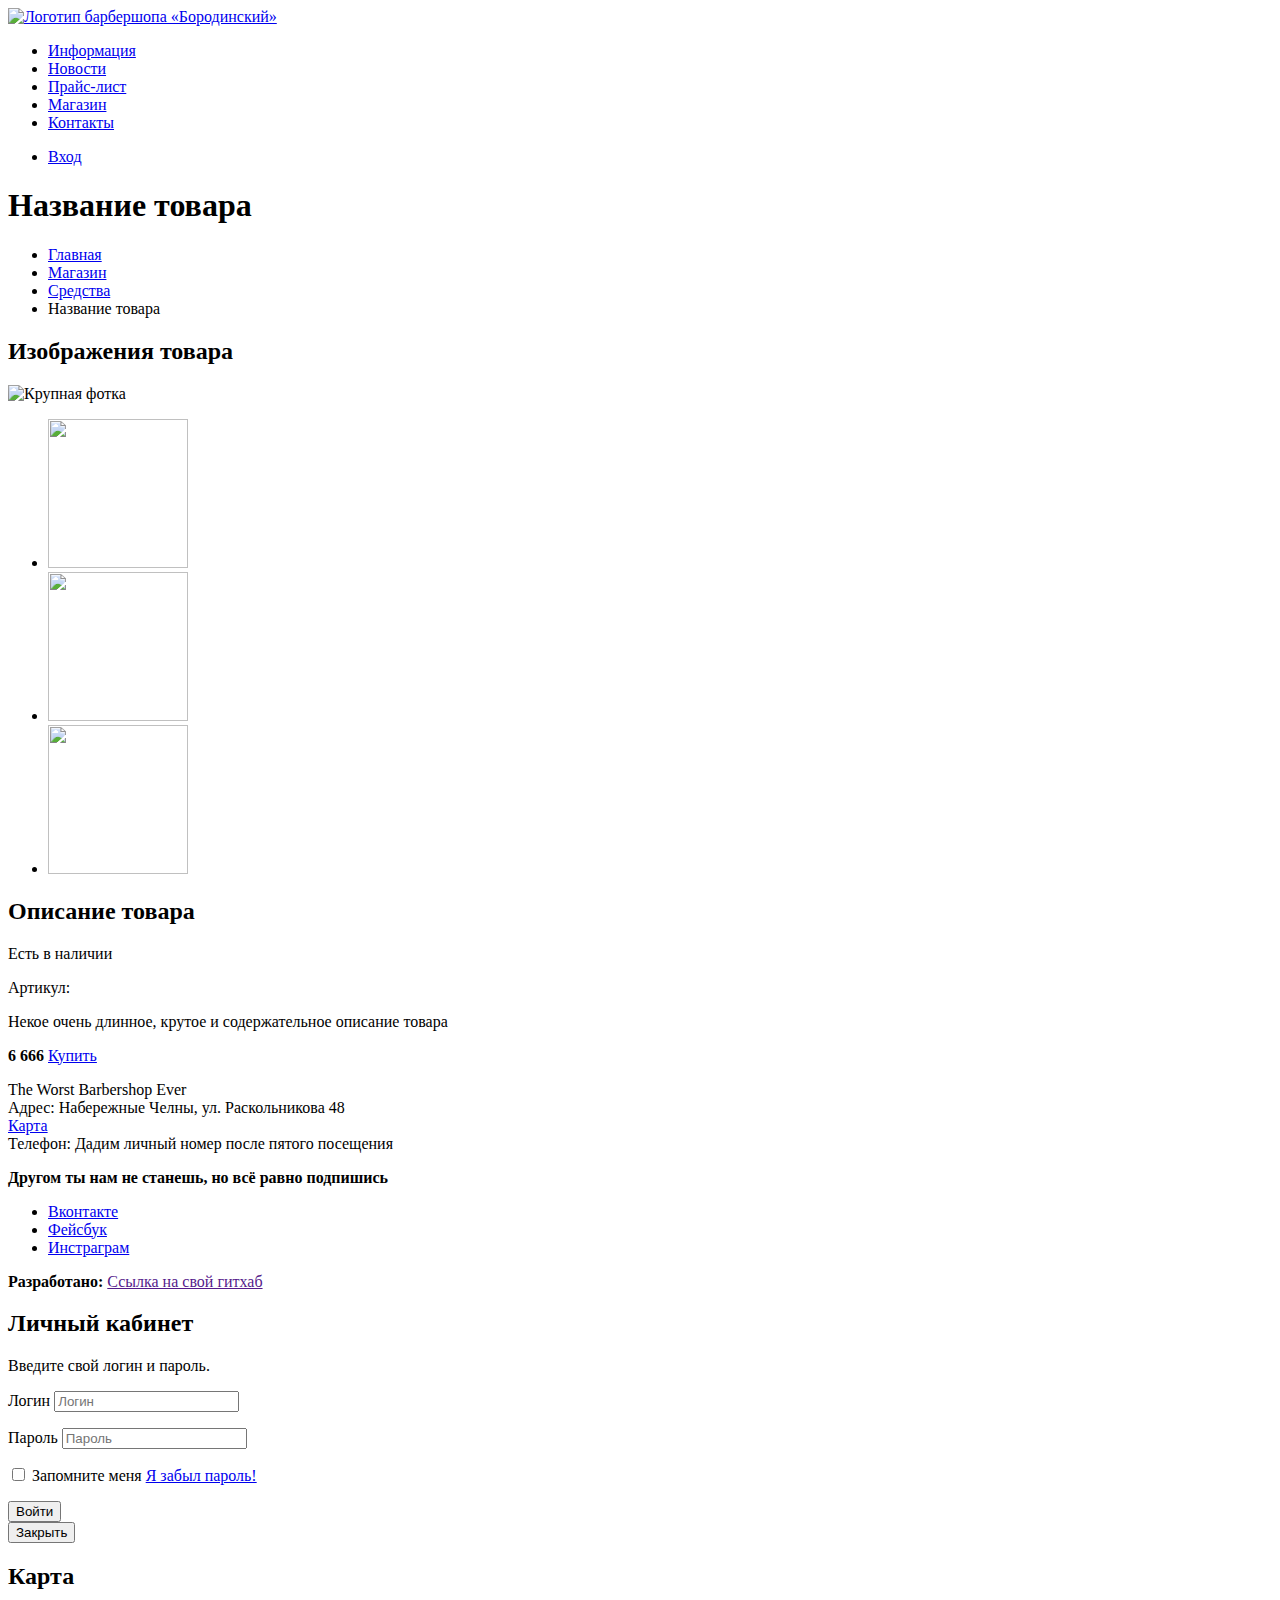
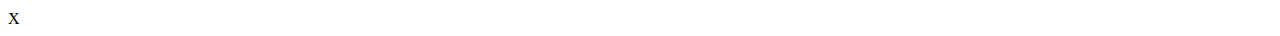
==== itemcard.html @ 500fb1c5 "Initial commit" ====
<!DOCTYPE html>
<html lang="en">
<head>
    <meta charset="UTF-8">
    <meta name="viewport" content="width=device-width, initial-scale=1.0">
    <title></title>
</head>
<body>
    <header class="main-header">
        <nav class="main-navigation">
            <a class="main-header-logo" href="index.html">
                <img src="img/logo.svg" width="111" height="24" alt="Логотип барбершопа «Бородинский»">
            </a>
            <ul class="site-navigation">
                <li>
                    <a href="info.html">Информация</a>
                </li>
                <li>
                    <a href="news.html">Новости</a>
                </li>
                <li>
                    <a href="price.html">Прайс-лист</a>
                </li>
                <li class="site-navigation-current">
                    <a href="catalog.html">Магазин</a>
                </li>
                <li>
                    <a href="contacts.html">Контакты</a>
                </li>
            </ul>
            <ul class="user-navigation">
                <li>
                    <a class="login-link" href="login.html">Вход</a>
                </li>
            </ul>
        </nav>
    </header>

    <main class="container">
        <h1 class="page-title">Название товара</h1>

        <ul class="breadcrumbs">
            <li><a href="index.html">Главная</a></li>
            <li><a href="catalog.html">Магазин</a></li>
            <li><a href="catalog.html">Средства</a></li>
            <li class="breadcrumbs-current">Название товара</li>
        </ul>

        <section class="product-photos">
            <h2 class="visyally-hidden">Изображения товара</h2>
            <p class="product-photo-full">
                <img src="img/product-big.jpg" width="460" height="498" alt="Крупная фотка">
            </p>
            <ul class="product-photo-review">
                <li><img src="img/product-small-1.jpg" width="140" height="149" alt=""></li>
                <li><img src="img/product-small-1.jpg" width="140" height="149" alt=""></li>
                <li><img src="img/product-small-1.jpg" width="140" height="149" alt=""></li>
            </ul>
        </section>

        <section class="product-info">
            <h2 class="visyally-hidden">Описание товара</h2>
            <p class="product-availability">Есть в наличии</p>
            <p class="product-article">Артикул: </p>
            <p class="product-text">Некое очень длинное, крутое и содержательное описание
                товара
            </p>
            
            <p class="product-price">
                <b>6 666</b>
                <a class="button" href="#">Купить</a>
            </p>
        </section>
    </main>

    <footer class="main-footer">

        <p class="footer-contacts">
            The Worst Barbershop Ever <br>
            Адрес: Набережные Челны, ул. Раскольникова 48 <br>
            <a href="map.html">Карта</a> <br>
            Телефон: Дадим личный номер после пятого посещения
        </p>

         <div class="footer-social">
             <b>Другом ты нам не станешь, но всё равно подпишись</b>
             <ul>
             <li><a class="social-button" href="#">Вконтакте</a></li>
             <li> <a class="social-button" href="#">Фейсбук</a></li>
             <li><a class="social-button" href="#">Инстраграм</a></li>
            </ul>
         </div>
         
         <p class="footer-copyright">
            <b>Разработано: </b>
            <a class="button" href="">Ссылка на свой гитхаб</a>
        </p>
    </footer>

    <section class="modal modal-login">
        <h2>Личный кабинет</h2>
        <p>Введите свой логин и пароль.</p>
        <form class="login-form" action="https://echo.htmlacademy.ru" method="post">
            <p>
                <label class="visually-hidden" for="user-login">Логин</label>
                <input class="login-icon-user" id="user-login" type="text" name="login" placeholder="Логин">
            </p>
            <p>
                <label class="visually-hidden" for="user-password">Пароль</label>
                <input class="login-icon-password" id="user-password" type="password" name="password" placeholder="Пароль">
            </p>
            <p class="login-password-info">
                <label class="login-checkbox">
                    <input type="checkbox" name="remember" class="visually-hidden">
                    <span class="checkbox-indicator"></span>
                    Запомните меня
                </label>
                <a class="restore" href="#">Я забыл пароль!</a>
            </p>
            <button class="button" type="submit">Войти</button>
        </form>
        <button class="modal-close" type="button">Закрыть</button>
    </section>

    <section class="modal modal-map">
        <h2 class="visually-hidden">Карта</h2>
        <span class="modal-close">X</span>
    </section>
</body>
</html>
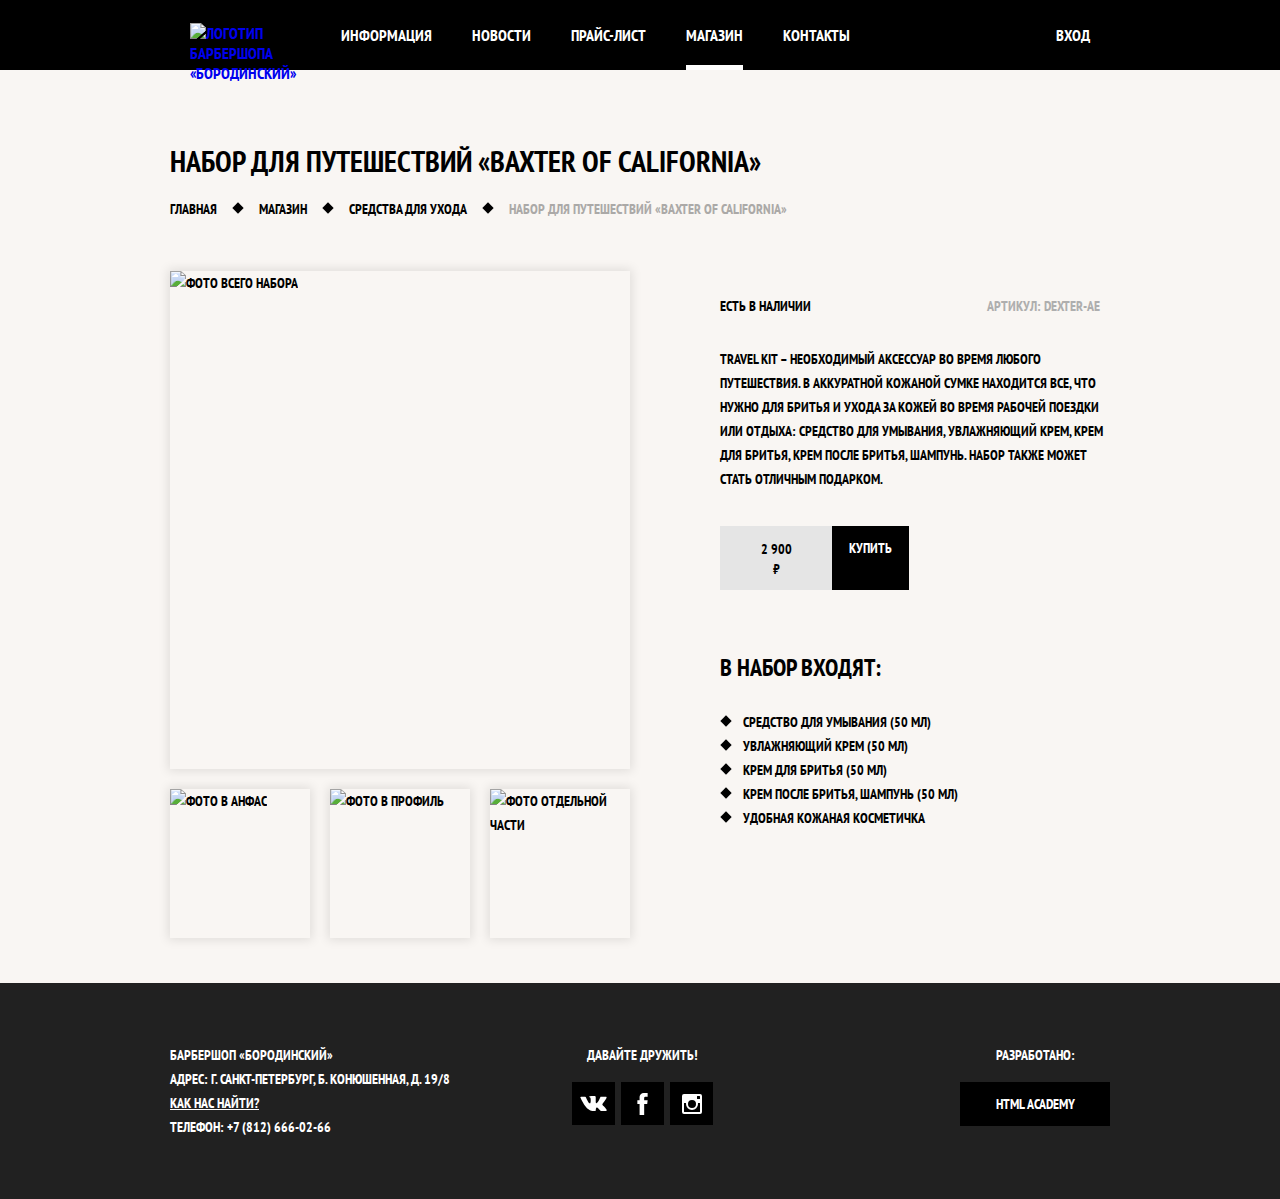
==== commit 90296aa8: "Almost done" ====
--- a/itemcard.html
+++ b/itemcard.html
@@ -1,13 +1,19 @@
 <!DOCTYPE html>
-<html lang="en">
+<html lang="ru">
+
 <head>
     <meta charset="UTF-8">
-    <meta name="viewport" content="width=device-width, initial-scale=1.0">
-    <title></title>
+    <title>Барбершоп «Бородинский»</title>
+    <link href="https://fonts.googleapis.com/css?family=PT+Sans+Narrow:400,700&amp;subset=latin,cyrillic"
+        rel="stylesheet">
+    <link href="css/normalize.css" rel="stylesheet">
+    <link href="css/style.css" rel="stylesheet">
 </head>
-<body>
+
+<body class="inner-page">
+
     <header class="main-header">
-        <nav class="main-navigation">
+        <nav class="main-navigation container">
             <a class="main-header-logo" href="index.html">
                 <img src="img/logo.svg" width="111" height="24" alt="Логотип барбершопа «Бородинский»">
             </a>
@@ -19,7 +25,7 @@
                     <a href="news.html">Новости</a>
                 </li>
                 <li>
-                    <a href="price.html">Прайс-лист</a>
+                    <a href="price-list.html">Прайс-лист</a>
                 </li>
                 <li class="site-navigation-current">
                     <a href="catalog.html">Магазин</a>
@@ -37,94 +43,121 @@
     </header>
 
     <main class="container">
-        <h1 class="page-title">Название товара</h1>
+
+        <h1 class="page-title">Набор для путешествий «Baxter of California»</h1>
 
         <ul class="breadcrumbs">
-            <li><a href="index.html">Главная</a></li>
-            <li><a href="catalog.html">Магазин</a></li>
-            <li><a href="catalog.html">Средства</a></li>
-            <li class="breadcrumbs-current">Название товара</li>
+            <li>
+                <a href="index.html">Главная</a>
+            </li>
+            <li>
+                <a href="#">Магазин</a>
+            </li>
+            <li>
+                <a href="#">Средства для ухода</a>
+            </li>
+            <li class="breadcrumbs-current">Набор для путешествий «Baxter of California»</li>
         </ul>
 
-        <section class="product-photos">
-            <h2 class="visyally-hidden">Изображения товара</h2>
-            <p class="product-photo-full">
-                <img src="img/product-big.jpg" width="460" height="498" alt="Крупная фотка">
-            </p>
-            <ul class="product-photo-review">
-                <li><img src="img/product-small-1.jpg" width="140" height="149" alt=""></li>
-                <li><img src="img/product-small-1.jpg" width="140" height="149" alt=""></li>
-                <li><img src="img/product-small-1.jpg" width="140" height="149" alt=""></li>
-            </ul>
-        </section>
+        <div class="catalog-columns">
 
-        <section class="product-info">
-            <h2 class="visyally-hidden">Описание товара</h2>
-            <p class="product-availability">Есть в наличии</p>
-            <p class="product-article">Артикул: </p>
-            <p class="product-text">Некое очень длинное, крутое и содержательное описание
-                товара
-            </p>
-            
-            <p class="product-price">
-                <b>6 666</b>
-                <a class="button" href="#">Купить</a>
-            </p>
-        </section>
+            <section class="product-photos">
+                <h2 class="visually-hidden">Изображения товара</h2>
+                <p class="product-photo-full">
+                    <img src="img/product-big.jpg" width="460" height="498" alt="Фото всего набора">
+                </p>
+                <ul class="product-photo-preview">
+                    <li>
+                        <img src="img/product-small-1.jpg" width="140" height="149" alt="Фото в анфас">
+                    </li>
+                    <li>
+                        <img src="img/product-small-2.jpg" width="140" height="149" alt="Фото в профиль">
+                    </li>
+                    <li>
+                        <img src="img/product-small-3.jpg" width="140" height="149" alt="Фото отдельной части">
+                    </li>
+                </ul>
+            </section>
+
+            <section class="product-info">
+                <h2 class="visually-hidden">Описание товара</h2>
+                <div class="product-description">
+                    <p class="product-availability">Есть в наличии</p>
+                    <p class="product-article">Артикул: dexter-ae</p>
+                </div>
+                <p class="product-text">Travel Kit – необходимый аксессуар во время любого путешествия. В аккуратной
+                    кожаной сумке находится все,
+                    что нужно для бритья и ухода за кожей во время рабочей поездки или отдыха: средство для умывания,
+                    увлажняющий
+                    крем, крем для бритья, крем после бритья, шампунь. Набор также может стать отличным подарком.</p>
+                <p class="product-price">
+                    <b>2 900 ₽</b>
+                    <a class="button" href="#">Купить</a>
+                </p>
+                <h3>В набор входят:</h3>
+                <ul>
+                    <li>Средство для умывания (50 мл)</li>
+                    <li>Увлажняющий крем (50 мл)</li>
+                    <li>Крем для бритья (50 мл)</li>
+                    <li>Крем после бритья, шампунь (50 мл)</li>
+                    <li>Удобная кожаная косметичка</li>
+                </ul>
+            </section>
+        </div>
+
     </main>
 
     <footer class="main-footer">
-
-        <p class="footer-contacts">
-            The Worst Barbershop Ever <br>
-            Адрес: Набережные Челны, ул. Раскольникова 48 <br>
-            <a href="map.html">Карта</a> <br>
-            Телефон: Дадим личный номер после пятого посещения
-        </p>
-
-         <div class="footer-social">
-             <b>Другом ты нам не станешь, но всё равно подпишись</b>
-             <ul>
-             <li><a class="social-button" href="#">Вконтакте</a></li>
-             <li> <a class="social-button" href="#">Фейсбук</a></li>
-             <li><a class="social-button" href="#">Инстраграм</a></li>
-            </ul>
-         </div>
-         
-         <p class="footer-copyright">
-            <b>Разработано: </b>
-            <a class="button" href="">Ссылка на свой гитхаб</a>
-        </p>
+        <div class="container">
+            <p class="footer-contacts">
+                Барбершоп «Бородинский»
+                <br> Адрес: г. Санкт-Петербург, Б. Конюшенная, д. 19/8
+                <br>
+                <a href="map.html">Как нас найти?</a>
+                <br> Телефон: +7 (812) 666-02-66
+            </p>
+            <div class="footer-social">
+                <b>Давайте дружить!</b>
+                <ul>
+                    <li>
+                        <a class="social-button" href="#">
+                            <span class="visually-hidden">Вконтакте</span>
+                            <svg xmlns="http://www.w3.org/2000/svg" width="27" height="15" viewBox="0 0 26.14 14.91">
+                                <path
+                                    d="M26 13.47l-.09-.17a13.55 13.55 0 0 0-2.6-3q-.87-.83-1.1-1.12A1 1 0 0 1 22 8a10.27 10.27 0 0 1 1.22-1.78l.88-1.16q2.35-3.13 2-4L26 .94a.8.8 0 0 0-.4-.22 2.14 2.14 0 0 0-.87 0h-3.92a.51.51 0 0 0-.27 0h-.3a.6.6 0 0 0-.15.14.93.93 0 0 0-.14.24 22.22 22.22 0 0 1-1.46 3.06q-.5.84-.93 1.46a7 7 0 0 1-.71.91 4.94 4.94 0 0 1-.52.47q-.23.18-.35.15l-.23-.05a.9.9 0 0 1-.31-.33 1.49 1.49 0 0 1-.16-.53v-.55-.65-.57-1.12-1-.75a3.14 3.14 0 0 0 0-.62 2.12 2.12 0 0 0-.14-.44.73.73 0 0 0-.28-.33 1.57 1.57 0 0 0-.46-.18A9 9 0 0 0 12.57 0a8.93 8.93 0 0 0-3.25.33 1.83 1.83 0 0 0-.52.41q-.25.3-.07.33a1.67 1.67 0 0 1 1.16.59l.08.16a2.6 2.6 0 0 1 .19.63 6.32 6.32 0 0 1 .12 1 10.59 10.59 0 0 1 0 1.7q-.07.71-.13 1.1a2.21 2.21 0 0 1-.18.64 2.69 2.69 0 0 1-.16.3l-.07.07a1 1 0 0 1-.37.07.86.86 0 0 1-.46-.19 3.27 3.27 0 0 1-.56-.52 7 7 0 0 1-.66-.93q-.37-.6-.76-1.42l-.22-.39q-.2-.38-.56-1.11t-.62-1.43A.9.9 0 0 0 5.2.9h-.07a.93.93 0 0 0-.22-.16A1.44 1.44 0 0 0 4.6.65L.87.68A1 1 0 0 0 .1.94L0 1a.44.44 0 0 0 0 .22 1.08 1.08 0 0 0 .08.37Q.9 3.53 1.86 5.31t1.66 2.87Q4.23 9.27 5 10.24t1 1.24l.37.41.34.33a8.06 8.06 0 0 0 1 .78 16.34 16.34 0 0 0 1.4.9 7.6 7.6 0 0 0 1.79.72 6.19 6.19 0 0 0 2 .22h1.57a1.08 1.08 0 0 0 .72-.3l.05-.07a.9.9 0 0 0 .1-.25 1.38 1.38 0 0 0 0-.37 4.48 4.48 0 0 1 .09-1.05 2.77 2.77 0 0 1 .23-.71 1.74 1.74 0 0 1 .29-.4 1.19 1.19 0 0 1 .23-.2h.11a.86.86 0 0 1 .77.21 4.52 4.52 0 0 1 .83.79q.39.47.93 1.05a6.41 6.41 0 0 0 1 .87l.27.16a3.31 3.31 0 0 0 .71.3 1.53 1.53 0 0 0 .76.07l3.48-.05a1.58 1.58 0 0 0 .8-.17.68.68 0 0 0 .34-.37 1.06 1.06 0 0 0 0-.46 1.71 1.71 0 0 0-.1-.36z"
+                                    fill="#fff" />
+                            </svg>
+                        </a>
+                    </li>
+                    <li>
+                        <a class="social-button" href="#">
+                            <span class="visually-hidden">Фейсбук</span>
+                            <svg xmlns="http://www.w3.org/2000/svg" width="19" height="22" viewBox="0 0 10.15 21.74">
+                                <path
+                                    d="M3.34 1.12A4.77 4.77 0 0 1 6.53 0h3.61v3.81H7.81a1.07 1.07 0 0 0-1.09.83v2.55h3.42c-.08 1.23-.24 2.45-.41 3.67h-3v10.87H2.21V10.86H0V7.21h2.19V3.66a3.83 3.83 0 0 1 1.15-2.54z"
+                                    fill="#fff" />
+                            </svg>
+                        </a>
+                    </li>
+                    <li>
+                        <a class="social-button" href="#">
+                            <span class="visually-hidden">Инстаграм</span>
+                            <svg xmlns="http://www.w3.org/2000/svg" width="20" height="20" viewBox="0 0 20 20">
+                                <path
+                                    d="M18 0H2a2 2 0 0 0-2 2v16a2 2 0 0 0 2 2h16a2 2 0 0 0 2-2V2a2 2 0 0 0-2-2zm-8 6a4 4 0 1 1-4 4 4 4 0 0 1 4-4zM2.5 18a.47.47 0 0 1-.5-.5V9h2.1a3.4 3.4 0 0 0-.1 1 6 6 0 1 0 12 0 3.4 3.4 0 0 0-.1-1H18v8.5a.47.47 0 0 1-.5.5zM18 4.5a.47.47 0 0 1-.5.5h-2a.47.47 0 0 1-.5-.5v-2a.47.47 0 0 1 .5-.5h2a.47.47 0 0 1 .5.5z"
+                                    fill="#fff" />
+                            </svg>
+                        </a>
+                    </li>
+                </ul>
+            </div>
+            <p class="footer-copyright">
+                <b>Разработано:</b>
+                <a class="button" href="https://htmlacademy.ru">HTML Academy</a>
+            </p>
+        </div>
     </footer>
 
-    <section class="modal modal-login">
-        <h2>Личный кабинет</h2>
-        <p>Введите свой логин и пароль.</p>
-        <form class="login-form" action="https://echo.htmlacademy.ru" method="post">
-            <p>
-                <label class="visually-hidden" for="user-login">Логин</label>
-                <input class="login-icon-user" id="user-login" type="text" name="login" placeholder="Логин">
-            </p>
-            <p>
-                <label class="visually-hidden" for="user-password">Пароль</label>
-                <input class="login-icon-password" id="user-password" type="password" name="password" placeholder="Пароль">
-            </p>
-            <p class="login-password-info">
-                <label class="login-checkbox">
-                    <input type="checkbox" name="remember" class="visually-hidden">
-                    <span class="checkbox-indicator"></span>
-                    Запомните меня
-                </label>
-                <a class="restore" href="#">Я забыл пароль!</a>
-            </p>
-            <button class="button" type="submit">Войти</button>
-        </form>
-        <button class="modal-close" type="button">Закрыть</button>
-    </section>
+</body>
 
-    <section class="modal modal-map">
-        <h2 class="visually-hidden">Карта</h2>
-        <span class="modal-close">X</span>
-    </section>
-</body>
 </html>--- a/css/style.css
+++ b/css/style.css
@@ -0,0 +1,1272 @@
+body {
+  min-width: 960px;
+  margin: 0;
+  padding: 0;
+
+  font-family: "PT Sans Narrow", Arial, sans-serif;
+  font-size: 14px;
+  line-height: 24px;
+  font-weight: 700;
+  color: #ffffff;
+  text-transform: uppercase;
+
+  background-color: #000000;
+  background-image: url("img/bg.jpg");
+  background-position: top center;
+  background-repeat: no-repeat;
+}
+
+a {
+  text-decoration: none;
+}
+
+img {
+  max-width: 100%;
+  height: auto;
+}
+
+.visually-hidden:not(:focus):not(:active),
+input[type="checkbox"].visually-hidden,
+input[type="radio"].visually-hidden {
+  position: absolute;
+
+  width: 1px;
+  height: 1px;
+  margin: -1px;
+  border: 0;
+  padding: 0;
+
+  white-space: nowrap;
+
+  clip-path: inset(100%);
+  clip: rect(0 0 0 0);
+  overflow: hidden;
+}
+
+.inner-page {
+  color: #000000;
+
+  background-color: #f9f6f3;
+  background-image: url("img/pattern-light.jpg");
+  background-position: 0 0;
+  background-repeat: repeat;
+}
+
+.main-header {
+  margin-bottom: 75px;
+}
+
+.inner-page .main-header {
+  margin-bottom: 70px;
+
+  background-color: #000000;
+}
+
+.button {
+  display: inline-block;
+  margin-right: 16px;
+  padding: 10px 30px;
+
+  font: inherit;
+  text-align: center;
+  color: #ffffff;
+  vertical-align: middle;
+  text-transform: uppercase;
+
+  background-color: #000000;
+  border: none;
+}
+
+.button:hover,
+.button:focus,
+.button:active {
+  background-color: #663d15;
+}
+
+.button.disabled,
+.button:disabled {
+  cursor: default;
+  opacity: 0.5;
+  background-color: #000000;
+}
+
+.main-navigation {
+  display: flex;
+  flex-direction: column;
+  align-items: center;
+
+  font-size: 16px;
+  line-height: 20px;
+  color: #ffffff;
+
+  background-color: transparent;
+}
+
+.inner-page .main-navigation {
+  align-items: flex-start;
+  flex-direction: row;
+}
+
+.main-navigation .container {
+  display: flex;
+}
+
+.main-header-logo {
+  order: 2;
+  width: 368px;
+  height: 153px;
+}
+
+.inner-page .main-header-logo {
+  order: 0;
+
+  width: 111px;
+  height: 24px;
+  padding: 23px 20px;
+}
+
+.main-navigation-wrapper {
+  width: 100%;
+  margin-bottom: 60px;
+
+  background-color: #000000;
+}
+
+.main-navigation-wrapper .container {
+  display: flex;
+  justify-content: space-between;
+}
+
+
+.site-navigation,
+.user-navigation {
+  list-style: none;
+  margin: 0;
+  padding: 0;
+}
+
+.site-navigation {
+  display: flex;
+  flex-wrap: wrap;
+  width: 620px;
+}
+
+.user-navigation {
+  display: flex;
+  max-width: 140px;
+}
+
+.inner-page .user-navigation {
+  margin-left: auto;
+}
+
+.site-navigation a,
+.user-navigation a {
+  display: block;
+  padding: 25px 20px;
+
+  vertical-align: middle;
+  color: #ffffff;
+}
+
+.site-navigation a:hover,
+.site-navigation a:focus,
+.user-navigation a:hover,
+.user-navigation a:focus {
+  background-color: #242424;
+}
+
+.site-navigation-current {
+  position: relative;
+}
+
+.site-navigation-current a:not([href]) {
+  background-color: #000000;
+}
+
+.site-navigation-current::after {
+  content: "";
+  position: absolute;
+  right: 20px;
+  left: 20px;
+  bottom: 0;
+  height: 5px;
+  background-color: #ffffff;
+}
+
+.user-navigation .login-link {
+  position: relative;
+  padding-left: 50px;
+}
+
+.login-link::before {
+  content: "";
+
+  position: absolute;
+  top: 27px;
+  left: 24px;
+
+  width: 16px;
+  height: 18px;
+
+  background-image: url("img/login.svg");
+  background-repeat: no-repeat;
+  background-position: 0 0;
+
+  opacity: 0.3;
+}
+
+.login-link:hover::before,
+.login-link:focus::before,
+.login-link:active::before {
+  opacity: 1;
+}
+
+.container {
+  width: 940px;
+  margin: 0 auto;
+  padding: 0 10px;
+}
+
+.features {
+  margin-bottom: 80px;
+}
+
+.features-list {
+  display: flex;
+  justify-content: space-between;
+  margin: 0;
+  padding: 0;
+
+  list-style: none;
+}
+
+.feature-item {
+  width: 300px;
+
+  text-align: center;
+}
+
+.feature-item h3 {
+  position: relative;
+
+  margin: 0;
+  margin-bottom: 60px;
+
+  font-size: 30px;
+  line-height: 42px;
+}
+
+.feature-item h3::after {
+  content: "";
+
+  position: absolute;
+  bottom: -30px;
+  left: 50%;
+
+  width: 20px;
+  height: 20px;
+  margin-left: -10px;
+
+  background-color: #ffffff;
+
+  transform: rotate(45deg);
+}
+
+.feature-item p {
+  margin: 0 10px;
+}
+
+.index-columns {
+  display: flex;
+  justify-content: space-between;
+  padding: 50px 80px;
+  margin-bottom: 35px;
+
+  color: #000000;
+
+  background-color: #f8f5f2;
+  background-image:
+    url("img/line.png"),
+    url("img/pattern-light.jpg");
+  background-position: center, 0 0;
+  background-repeat: no-repeat, repeat;
+}
+
+.index-columns h2 {
+  margin: 0;
+  margin-bottom: 25px;
+
+  font-size: 30px;
+  line-height: 42px;
+}
+
+.news {
+  width: 380px;
+}
+
+.news-list {
+  margin: 0;
+  margin-bottom: 25px;
+  padding: 0;
+
+  list-style: none;
+}
+
+.news-item {
+  margin-bottom: 25px;
+}
+
+.news-item p {
+  margin: 0;
+}
+
+.news-item time {
+  text-transform: none;
+}
+
+.gallery {
+  width: 300px;
+}
+
+.gallery-container {
+  position: relative;
+
+  height: 260px;
+}
+
+.gallery-content {
+  height: 164px;
+  margin: 0;
+
+  background-color: #cccccc;
+  border: 7px solid #ffffff;
+}
+
+.gallery-content img {
+  width: 286px;
+  height: 164px;
+}
+
+.gallery-button {
+  box-sizing: border-box;
+  position: absolute;
+  bottom: 0;
+
+  width: 140px;
+  margin: 0;
+}
+
+.gallery-button-back {
+  left: 0;
+}
+
+.gallery-button-next {
+  right: 0;
+}
+
+.contacts {
+  width: 380px;
+}
+
+.contacts p {
+  margin: 0;
+  margin-bottom: 25px;
+}
+
+.appointment {
+  width: 300px;
+}
+
+.appointment-info {
+  margin: 0;
+  margin-bottom: 15px;
+}
+
+.appointment-form {
+  display: flex;
+  flex-wrap: wrap;
+  justify-content: space-between;
+}
+
+.appointment-item {
+  width: 140px;
+  margin: 0;
+  margin-bottom: 10px;
+}
+
+.appointment-item label {
+  display: block;
+  margin-bottom: 9px;
+  margin-left: 15px;
+}
+
+.appointment-item input {
+  box-sizing: border-box;
+  width: 140px;
+  padding-top: 8px;
+  padding-left: 15px;
+  padding-right: 15px;
+  padding-bottom: 7px;
+
+  font: inherit;
+
+  background-color: transparent;
+  border: 2px solid #000000;
+}
+
+.appointment-item input:focus {
+  border-color: #663d15;
+}
+
+.appointment .button {
+  display: block;
+  width: 100%;
+  margin-top: 10px;
+  margin-right: 0;
+}
+
+.page-title {
+  margin: 0;
+  margin-bottom: 15px;
+  padding: 0;
+
+  font-size: 30px;
+  line-height: 42px;
+}
+
+.breadcrumbs {
+  display: flex;
+  justify-content: flex-start;
+  flex-wrap: wrap;
+  padding: 0;
+  margin: 0;
+  margin-bottom: 50px;
+
+  list-style: none;
+}
+
+.breadcrumbs li {
+  position: relative;
+
+  margin-right: 42px;
+}
+
+.breadcrumbs li:last-child {
+  margin-right: 0;
+}
+
+.breadcrumbs li::after {
+  content: "";
+
+  position: absolute;
+  top: 7px;
+  right: -25px;
+
+  width: 8px;
+  height: 8px;
+
+  background-color: #000000;
+
+  transform: rotate(45deg);
+}
+
+.breadcrumbs a {
+  color: #000000;
+}
+
+.breadcrumbs a:hover,
+.breadcrumbs a:focus {
+  text-decoration: underline;
+}
+
+.breadcrumbs-current {
+  color: #aba9a7;
+}
+
+.breadcrumbs-current::after {
+  display: none;
+}
+
+.catalog-columns {
+  display: flex;
+  justify-content: space-between;
+}
+
+.filters {
+  width: 180px;
+}
+
+.filter fieldset {
+  padding: 0;
+  margin: 0;
+  margin-bottom: 30px;
+
+  border: none;
+}
+
+.filter fieldset:first-child {
+  margin-bottom: 35px;
+}
+
+.filter legend {
+  margin-bottom: 26px;
+
+  font-size: 24px;
+  line-height: 30px;
+}
+
+.filter ul {
+  padding: 0;
+  margin: 0;
+
+  list-style: none;
+  line-height: 18px;
+}
+
+.filter-option {
+  margin-bottom: 19px;
+  padding-left: 45px;
+}
+
+.filter-option label {
+  position: relative;
+
+  display: block;
+
+  cursor: pointer;
+  user-select: none;
+}
+
+.filter-input:hover+label,
+.filter-input:focus+label {
+  color: #663d15;
+}
+
+.filter-input-checkbox+label::before {
+  content: "";
+  position: absolute;
+  left: -42px;
+  top: 0;
+
+  width: 16px;
+  height: 16px;
+
+  border: 2px solid #000000;
+}
+
+.filter-input-checkbox:checked+label::after {
+  content: "";
+
+  position: absolute;
+  top: 4px;
+  left: -38px;
+
+  width: 12px;
+  height: 12px;
+
+  background-image: url("img/cross.svg");
+  background-repeat: no-repeat;
+  background-position: 0 0;
+}
+
+.filter-input-radio+label::before {
+  content: "";
+
+  position: absolute;
+  left: -42px;
+  top: -1px;
+
+  width: 16px;
+  height: 16px;
+
+  border: 2px solid #000000;
+  border-radius: 50%;
+}
+
+.filter-input:disabled+label {
+  color: #000000;
+
+  opacity: 0.5;
+}
+
+.filter-input-radio:checked+label::after {
+  content: "";
+
+  position: absolute;
+  top: 5px;
+  left: -36px;
+
+  width: 8px;
+  height: 8px;
+
+  background-color: #000000;
+  border-radius: 50%;
+}
+
+.catalog {
+  width: 700px;
+}
+
+.catalog-list {
+  display: flex;
+  flex-wrap: wrap;
+  padding: 0;
+  margin: 0;
+  margin-bottom: 25px;
+
+  list-style: none;
+}
+
+.catalog-item {
+  width: 220px;
+  margin-bottom: 20px;
+  margin-right: 20px;
+
+  background-color: #f8f8f8;
+  box-shadow: 0 0 10px rgba(0, 0, 0, 0.1);
+}
+
+.catalog-item:nth-child(3n) {
+  margin-right: 0;
+}
+
+.catalog-item:hover {
+  box-shadow: 0 0 10px rgba(0, 0, 0, 0.2);
+}
+
+.catalog-item a {
+  display: flex;
+  flex-direction: column;
+
+  color: #000000;
+}
+
+.catalog-item h3 {
+  order: 1;
+  margin-top: 17px;
+  margin-bottom: 12px;
+  margin-left: 16px;
+  margin-right: 15px;
+
+  font-size: 14px;
+  line-height: 18px;
+}
+
+.catalog-category {
+  display: block;
+
+  text-transform: none;
+}
+
+.catalog-item-image {
+  width: 220px;
+  height: 165px;
+  margin: 0;
+}
+
+.catalog-item-price {
+  display: flex;
+  margin: 15px;
+  margin-top: 0;
+}
+
+.catalog-item-price b {
+  width: 112px;
+  padding: 13px 25px 11px;
+
+  font-size: 14px;
+  line-height: 20px;
+  text-align: center;
+
+  background-color: #e5e5e5;
+}
+
+.catalog-item-price .button {
+  width: 50px;
+  padding: 13px 18px 11px;
+  margin-right: 0;
+
+  line-height: 20px;
+  color: #ffffff;
+}
+
+.pagination-list {
+  display: flex;
+  flex-wrap: wrap;
+
+  padding: 0;
+  margin: 0;
+
+  list-style: none;
+}
+
+.pagination-item {
+  margin-right: 5px;
+}
+
+.pagination-item:last-child {
+  margin-right: 0;
+}
+
+.pagination-item a {
+  display: block;
+  padding: 10px 19px;
+
+  color: #ffffff;
+
+  background-color: #000000;
+}
+
+.pagination-item a:hover,
+.pagination-item a:focus,
+.pagination-item a:active {
+  background-color: #663d15;
+}
+
+.pagination-item-current a {
+  color: #000000;
+
+  background-color: #ffffff;
+}
+
+.pagination-item-current a:hover,
+.pagination-item-current a:focus,
+.pagination-item-current a:active {
+  color: #000000;
+
+  background-color: #ffffff;
+}
+
+.product-photo-preview {
+  display: flex;
+  padding: 0;
+  margin: 0;
+
+  list-style: none;
+}
+
+.product-photos {
+  width: 460px;
+}
+
+.product-photo-preview li {
+  width: 140px;
+  height: 149px;
+  margin-right: 20px;
+
+  box-shadow: 0 0 10px 2px rgba(0, 0, 0, 0.1);
+}
+
+.product-photo-preview li:nth-child(3n) {
+  margin-right: 0;
+}
+
+.product-photo-full {
+  width: 460px;
+  height: 498px;
+  margin: 0;
+  margin-bottom: 20px;
+
+  box-shadow: 0 0 10px 2px rgba(0, 0, 0, 0.1);
+}
+
+.product-description {
+  display: flex;
+  justify-content: space-between;
+  padding-right: 10px;
+  margin-bottom: 29px;
+}
+
+.product-description p {
+  width: 200px;
+}
+
+.product-article {
+  text-align: right;
+  color: #aeaeae;
+}
+
+.product-price b {
+  width: 112px;
+  padding-top: 13px;
+  padding-left: 36px;
+  padding-right: 36px;
+  padding-bottom: 11px;
+
+  line-height: 20px;
+  text-align: center;
+
+  background-color: #e5e5e5;
+
+  box-sizing: border-box;
+}
+
+.product-price .button {
+  padding-left: 17px;
+  padding-right: 17px;
+}
+
+.product-info {
+  width: 390px;
+  padding-top: 23px;
+}
+
+.product-info p {
+  margin: 0;
+}
+
+.product-info h3 {
+  margin: 0;
+  margin-bottom: 27px;
+
+  font-size: 24px;
+  line-height: 30px;
+}
+
+.product-info .product-text {
+  margin-bottom: 35px;
+}
+
+.product-info .product-price {
+  display: flex;
+  margin-bottom: 63px;
+}
+
+.product-info ul {
+  margin: 0;
+  padding: 0;
+
+  list-style: none;
+}
+
+.product-info li {
+  position: relative;
+
+  padding-left: 23px;
+}
+
+.product-info li::before {
+  content: "";
+
+  position: absolute;
+  top: 7px;
+  left: 2px;
+
+  width: 8px;
+  height: 8px;
+
+  background-color: #000000;
+
+  transform: rotate(45deg);
+}
+
+.inner-content {
+  margin-bottom: 75px;
+}
+
+.inner-content h2 {
+  margin-top: 60px;
+  margin-bottom: 30px;
+  font-size: 24px;
+  line-height: 30px;
+}
+
+.inner-content h3 {
+  margin-top: 60px;
+  margin-bottom: 30px;
+  font-size: 20px;
+  line-height: 24px;
+}
+
+.inner-content h2+h3 {
+  margin-top: 30px;
+}
+
+.inner-content p {
+  margin: 14px 0;
+}
+
+.inner-content table {
+  border-collapse: collapse;
+}
+
+.inner-content td {
+  padding: 10px 15px;
+  border: 2px solid #000000;
+}
+
+.inner-content .big-heading {
+  display: flex;
+  align-items: center;
+  font-size: 48px;
+  line-height: 48px;
+  text-align: center;
+  margin-top: 55px;
+  margin-bottom: 65px;
+}
+
+.big-heading::before,
+.big-heading::after {
+  content: "";
+  width: 50px;
+  height: 2px;
+  background-color: #000000;
+  flex-grow: 1;
+  flex-shrink: 0;
+}
+
+.big-heading::before {
+  margin-right: 25px;
+}
+
+.big-heading::after {
+  margin-left: 25px;
+}
+
+.custom-list-1 {
+  margin: 14px 0;
+  padding: 0;
+  list-style: none;
+}
+
+.custom-list-1 li {
+  position: relative;
+  margin-bottom: 15px;
+  padding-left: 20px;
+}
+
+.custom-list-1 li::before {
+  content: "";
+  position: absolute;
+  top: 8px;
+  left: 0;
+  width: 8px;
+  height: 8px;
+  background-color: #000000;
+  transform: rotate(45deg);
+}
+
+.custom-table-1 {
+  width: 100%;
+}
+
+.custom-table-1 td {
+  width: 50%;
+}
+
+.custom-table-1 td:last-child {
+  text-align: center;
+}
+
+.inner-columns {
+  display: flex;
+  justify-content: space-between;
+  flex-wrap: wrap;
+  margin: 60px 0;
+}
+
+.inner-column-left, 
+.inner-column-right {
+  width: 460px;
+}
+
+.inner-column-left *:first-child,
+.inner-column-right *:first-child {
+  margin-top: 0;
+}
+
+.inner-column-left *:last-child,
+.inner-column-right *:last-child {
+  margin-top: 0;
+}
+
+.inner-columns > h2:first-child {
+  width: 100%;
+  margin-top: 0;
+}
+
+.short-text {
+  padding-right: 80px;
+}
+
+.main-footer {
+  margin-top: 65px;
+  padding: 60px 0;
+
+  color: #ffffff;
+
+  background-color: #212121;
+  background-image: url("img/pattern-dark.jpg");
+  background-position: 0 0;
+  background-repeat: repeat;
+}
+
+.inner-page .main-footer {
+  margin-top: 45px;
+}
+
+.main-footer .container {
+  display: flex;
+}
+
+.footer-contacts {
+  width: 320px;
+  margin: 0;
+  margin-right: 80px;
+}
+
+.footer-contacts a {
+  color: #ffffff;
+  text-decoration: underline;
+}
+
+.footer-contacts a:hover,
+.footer-contacts a:focus {
+  text-decoration: none;
+}
+
+.footer-social {
+  width: 145px;
+
+  text-align: center;
+}
+
+.footer-social ul {
+  display: flex;
+  flex-wrap: wrap;
+  justify-content: space-between;
+  width: 141px;
+  margin: 0 auto;
+  padding: 0;
+
+  list-style: none;
+}
+
+.footer-social b {
+  display: block;
+  margin-bottom: 15px;
+}
+
+.social-button {
+  display: flex;
+  align-items: center;
+  justify-content: center;
+  width: 43px;
+  height: 43px;
+
+  background-color: #000000;
+}
+
+.social-button:hover,
+.social-button:focus {
+  background-color: #ffffff;
+}
+
+.social-button:hover path,
+.social-button:focus path {
+  fill: #000000;
+}
+
+.footer-copyright {
+  width: 150px;
+  margin: 0;
+  margin-left: auto;
+  text-align: center;
+}
+
+.footer-copyright .button {
+  display: block;
+  margin-right: 0;
+}
+
+.footer-copyright b {
+  display: block;
+  margin-bottom: 15px;
+}
+
+.footer-copyright .button:hover,
+.footer-copyright .button:focus {
+  color: #000000;
+
+  background-color: #ffffff;
+}
+
+/*Всплывающая форма*/
+
+.modal {
+  position: fixed;
+  display: none;
+  color: #000000;
+  background-color: #f8f3f8;
+  background-image: url("");
+  background-position: 0 0;
+  background-repeat: repeat;
+  box-shadow: 0 30px 50px rgba(0, 0, 0, 0.7);
+}
+
+.modal-login {
+  top: 120px;
+  left: 50%;
+  width: 300px;
+  margin-left: -230px;
+  padding: 50px 80px;
+}
+
+.modal-close {
+  position: absolute;
+  top: 0;
+  right: -34px;
+  width: 22px;
+  height: 22px;
+  font-size: 0;
+  background-color: transparent;
+  border: 0;
+  cursor: pointer;
+}
+
+.modal-close::before,
+.modal-close::after {
+  content: "";
+  position: absolute;
+  top: 10px;
+  left: 2px;
+  width: 19px;
+  height: 3px;
+  background-color: #d0d0d0;
+}
+
+.modal-close::before {
+  transform: rotate(45deg);
+}
+
+.modal-close::after {
+  transform: rotate(-45deg);
+}
+
+.modal-login h2 {
+  margin: 0;
+  margin-bottom: 20px;
+  font-size: 30px;
+  line-height: 42px;
+}
+
+.modal-description {
+  margin: 0;
+  margin-bottom: 10px;
+}
+
+.login-form p {
+  margin: 0;
+  margin-bottom: 10px;
+}
+
+.login-form input[type="text"],
+.login-form input[type="password"] {
+  box-sizing: border-box;
+  width: 300px;
+  padding: 10px 15px;
+  padding-right: 40px;
+  font: inherit;
+  color: #000000;
+  text-transform: uppercase;
+  background-color: #f9f6f3;
+  border: 2px solid #000000;
+}
+
+.login-form input:focus {
+  border-color: #663d15;
+}
+
+.login-form .login-help {
+  display: flex;
+  flex-wrap: wrap;
+  justify-content: space-between;
+  margin: 15px 0;
+}
+
+.login-icon-user {
+  background-image: url();
+  background-position: 270px center;
+  background-repeat: no-repeat;
+}
+
+.login-icon-password {
+  background-image: url();
+  background-position: 270px center;
+  background-repeat: no-repeat;
+}
+
+.login-checkbox {
+  position: relative;
+  padding-left: 30px;
+  cursor: pointer;
+}
+
+.login-checkbox:hover,
+.login-checkbox:focus {
+  color: #663d15;
+}
+
+.login-checkbox input[type="checkbox"]+.checkbox-indicator {
+  position: absolute;
+  top: 0;
+  left: 0;
+  width: 17px;
+  height: 17px;
+  border: 2px solid #000000;
+}
+
+.login-checkbox input[type="checkbox"]:focus+.checkbox-indicator {
+  border-color: #663d15;
+  outline: thin dotted;
+  outline: 5px auto -webkit-focus-ring-color;
+}
+
+.login-checkbox input[type="checkbox"]:checked+.checkbox-indicator::before,
+.login-checkbox input[type="checkbox"]:checked+.checkbox-indicator::after {
+  content: "";
+  position: absolute;
+  top: 8px;
+  left: 1px;
+  width: 15px;
+  height: 2px;
+  background-color: #000000;
+}
+
+.login-checkbox input[type="checkbox"]:checked+.checkbox-indicator::before {
+  transform: rotate(45deg);
+}
+
+.login-checkbox input[type="checkbox"]:checked+.checkbox-indicator::after {
+  transform: rotate(-45deg);
+}
+
+.restore {
+  color: #000000;
+  text-decoration: underline;
+}
+
+.restore:hover,
+.restore:focus {
+  text-decoration: none;
+}
+
+.login-form .button {
+  width: 100%;
+  margin-right: 0;
+}
+
+.modal-map {
+  top: 50%;
+  left: 50%;
+  width: 766px;
+  height: 561px;
+  margin-top: -280px;
+  margin-left: -390px;
+  border: 7px solid white;
+}
+
+.modal-map p {
+  margin: 0;
+}